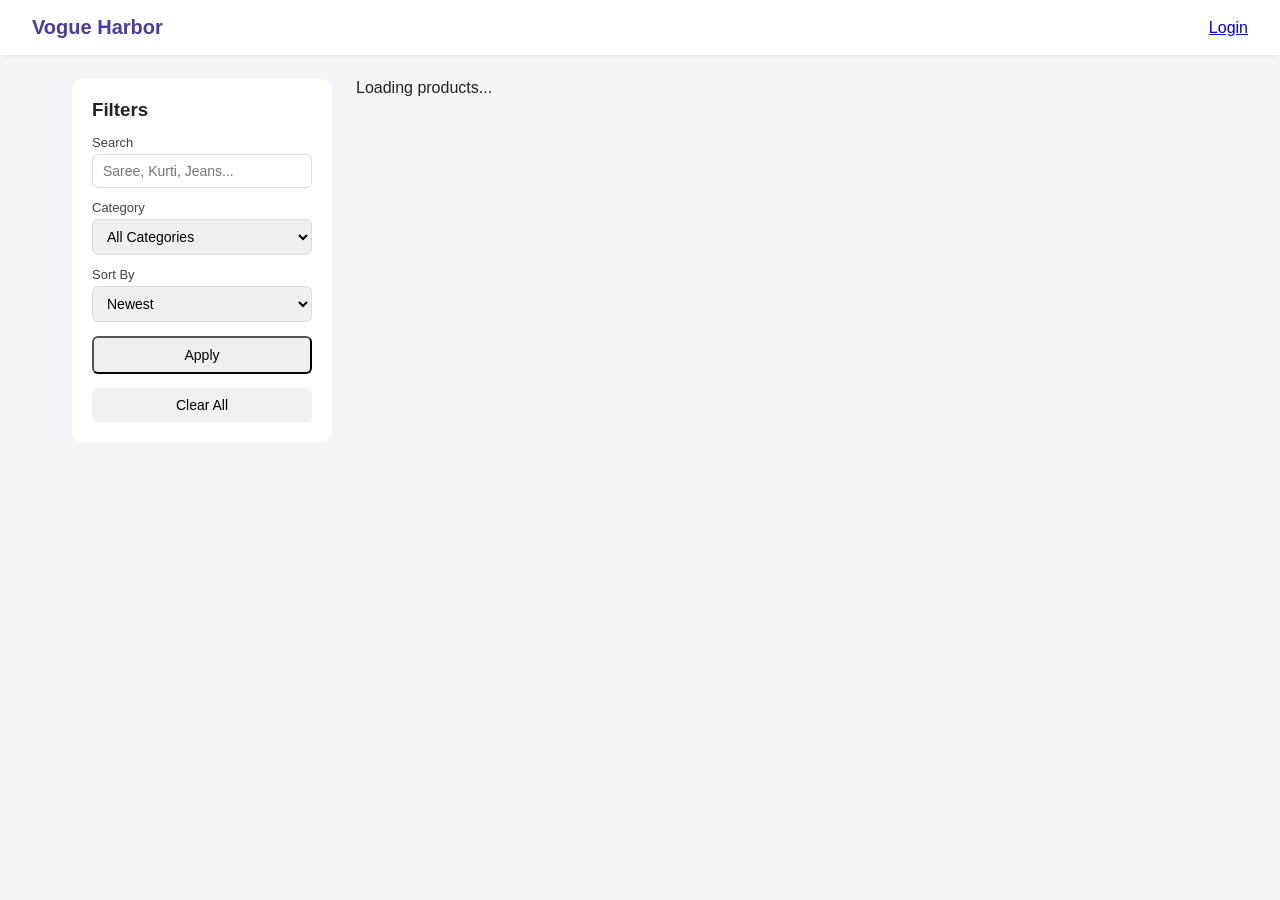
==== index.html @ 35917849 "Initial commit" ====
<!DOCTYPE html>
<html lang="en">
<head>
    <meta charset="UTF-8">
    <meta name="viewport" content="width=device-width, initial-scale=1.0">
    <title>Vogue Harbor - Cloth Collection</title>
    <link rel="stylesheet" href="assets/css/base.css">
    <link rel="stylesheet" href="assets/css/customer.css">
</head>
<body>
    <nav class="customer-nav">
        <div class="nav-brand">Vogue Harbor</div>
        <div id="nav-auth"></div>
    </nav>

    <main class="catalogue-main">
        <aside class="filters-panel">
            <h3>Filters</h3>
            <label>Search</label>
            <input type="text" id="f-search" placeholder="Saree, Kurti, Jeans...">

            <label>Category</label>
            <select id="f-category">
                <option value="">All Categories</option>
            </select>

            <label>Sort By</label>
            <select id="f-ordering">
                <option value="-created_at">Newest</option>
                <option value="selling_price">Price: Low to High</option>
                <option value="-selling_price">Price: High to Low</option>
            </select>

            <button id="apply-filters" class="primary-btn">Apply</button>
            <button id="clear-filters">Clear All</button>
        </aside>

        <section class="product-grid-section">
            <p id="results-count" class="muted"></p>
            <div class="product-grid" id="product-grid">
                <p>Loading products...</p>
            </div>
        </section>
    </main>

    <script type="module" src="js/pages/home.js"></script>
</body>
</html>
---- assets/css/base.css ----
* { box-sizing: border-box; margin: 0; padding: 0; }

body {
    font-family: -apple-system, BlinkMacSystemFont, "Segoe UI", sans-serif;
    background: #f5f5f7;
    color: #222;
}

.auth-container {
    max-width: 380px;
    margin: 80px auto;
    background: #fff;
    padding: 32px;
    border-radius: 10px;
    box-shadow: 0 2px 10px rgba(0,0,0,0.08);
}

.auth-container h1 {
    font-size: 22px;
    margin-bottom: 4px;
    color: #4c3b9e;
}

.auth-container h2 {
    font-size: 16px;
    font-weight: 400;
    color: #666;
    margin-bottom: 24px;
}

form label {
    display: block;
    font-size: 13px;
    margin-top: 14px;
    margin-bottom: 4px;
    color: #444;
}

form input {
    width: 100%;
    padding: 10px 12px;
    border: 1px solid #ddd;
    border-radius: 6px;
    font-size: 14px;
}

form button {
    width: 100%;
    margin-top: 22px;
    padding: 11px;
    background: #6a4fd4;
    color: #fff;
    border: none;
    border-radius: 6px;
    font-size: 15px;
    cursor: pointer;
}

form button:hover {
    background: #5a41bd;
}

.error-box {
    margin-top: 14px;
    padding: 10px 12px;
    background: #fdecea;
    color: #c0392b;
    border-radius: 6px;
    font-size: 13px;
}

.auth-container p {
    margin-top: 18px;
    font-size: 13px;
    text-align: center;
    color: #666;
}
---- assets/css/customer.css ----
.customer-nav {
    display: flex;
    justify-content: space-between;
    align-items: center;
    background: #fff;
    padding: 16px 32px;
    box-shadow: 0 1px 6px rgba(0,0,0,0.06);
}

.customer-nav .nav-brand {
    font-weight: 700;
    font-size: 20px;
    color: #4c3b9e;
}

.nav-user {
    font-size: 13px;
    color: #666;
    margin-right: 12px;
}

.role-tag {
    background: #eee;
    padding: 2px 8px;
    border-radius: 10px;
    font-size: 11px;
    margin-left: 4px;
}

.catalogue-main {
    display: grid;
    grid-template-columns: 260px 1fr;
    gap: 24px;
    padding: 24px 32px;
    max-width: 1200px;
    margin: 0 auto;
}

.filters-panel {
    background: #fff;
    padding: 20px;
    border-radius: 10px;
    height: fit-content;
}

.filters-panel h3 {
    margin-bottom: 14px;
}

.filters-panel label {
    display: block;
    font-size: 13px;
    margin-top: 12px;
    margin-bottom: 4px;
    color: #444;
}

.filters-panel input, .filters-panel select {
    width: 100%;
    padding: 8px 10px;
    border: 1px solid #ddd;
    border-radius: 6px;
    font-size: 14px;
}

.filters-panel button {
    width: 100%;
    margin-top: 14px;
    padding: 9px;
    border-radius: 6px;
    cursor: pointer;
    font-size: 14px;
}

.filters-panel #clear-filters {
    background: #f0f0f0;
    border: none;
}

.product-grid {
    display: grid;
    grid-template-columns: repeat(auto-fill, minmax(220px, 1fr));
    gap: 20px;
}

.product-card {
    background: #fff;
    border-radius: 10px;
    overflow: hidden;
    text-decoration: none;
    color: inherit;
    box-shadow: 0 1px 6px rgba(0,0,0,0.06);
    transition: transform 0.15s ease;
}

.product-card:hover { transform: translateY(-3px); }

.product-image {
    position: relative;
    height: 220px;
    background: #f0f0f0;
    display: flex;
    align-items: center;
    justify-content: center;
}

.product-image img {
    width: 100%;
    height: 100%;
    object-fit: cover;
}

.no-image {
    color: #aaa;
    font-size: 13px;
}

.product-image .badge {
    position: absolute;
    top: 10px;
    left: 10px;
}

.product-info {
    padding: 14px;
}

.product-info h4 {
    font-size: 15px;
    margin-bottom: 4px;
}

.product-category {
    font-size: 12px;
    color: #888;
    margin-bottom: 8px;
}

.product-price {
    font-weight: 700;
    font-size: 16px;
    color: #4c3b9e;
}

.detail-main {
    display: grid;
    grid-template-columns: 1fr 1fr;
    gap: 40px;
    max-width: 1000px;
    margin: 30px auto;
    padding: 0 32px;
}

.detail-image {
    background: #f0f0f0;
    border-radius: 10px;
    height: 480px;
    display: flex;
    align-items: center;
    justify-content: center;
    overflow: hidden;
}

.detail-image img {
    width: 100%;
    height: 100%;
    object-fit: cover;
}

.detail-info h1 {
    font-size: 26px;
    margin: 6px 0 12px;
}

.detail-price {
    font-size: 22px;
    font-weight: 700;
    color: #4c3b9e;
    margin-bottom: 10px;
}

.detail-description {
    margin: 16px 0;
    color: #555;
    line-height: 1.6;
}

.detail-attr {
    margin-top: 12px;
    font-size: 14px;
}

.tag {
    display: inline-block;
    background: #f0f0f0;
    padding: 4px 10px;
    border-radius: 6px;
    margin-right: 6px;
    font-size: 13px;
}

.color-swatch {
    display: inline-block;
    width: 22px;
    height: 22px;
    border-radius: 50%;
    margin-right: 6px;
    border: 1px solid #ddd;
    vertical-align: middle;
}

.stock-note {
    margin-top: 20px;
    font-size: 13px;
    color: #888;
}
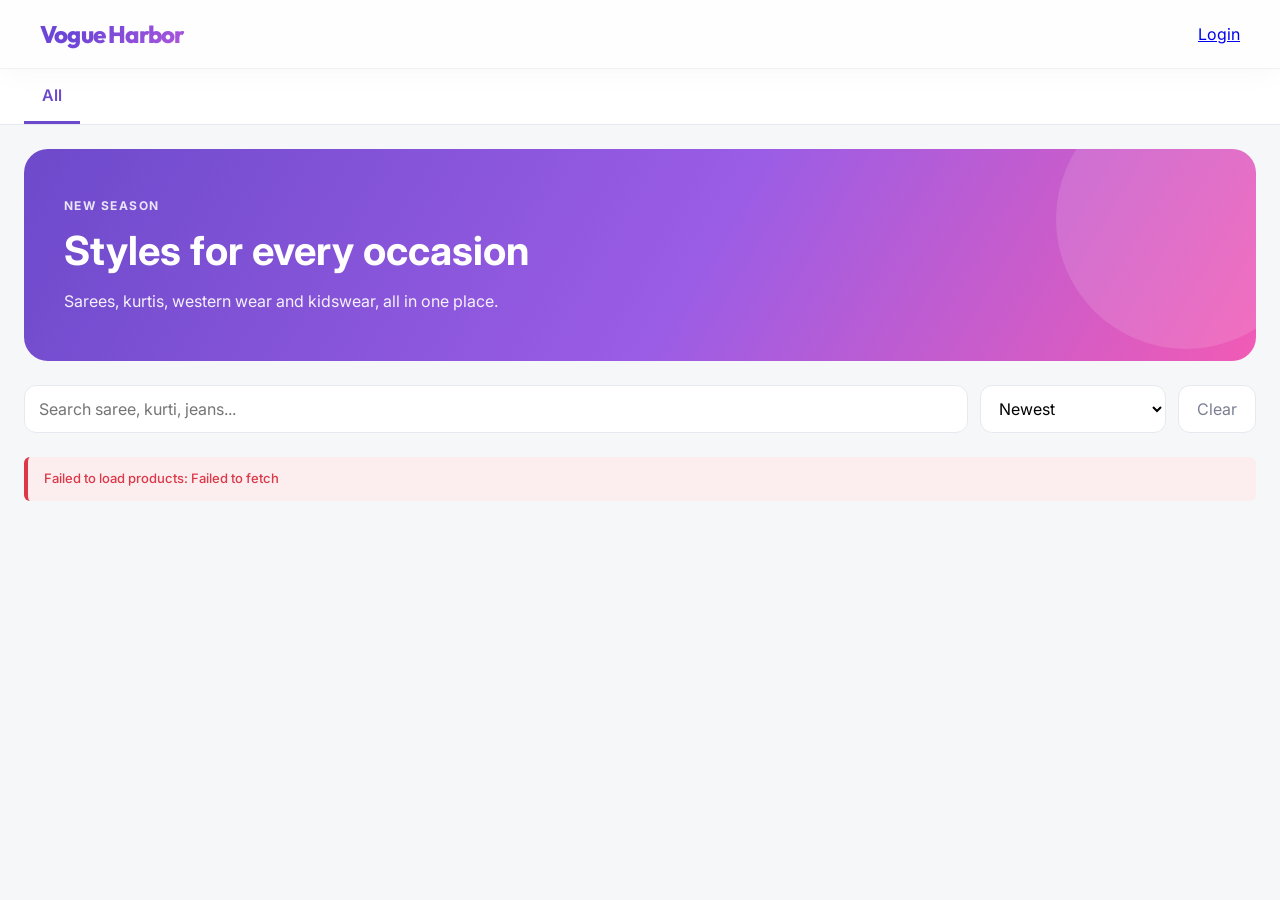
==== commit b8fed857: "updated zip functionaly" ====
--- a/index.html
+++ b/index.html
@@ -6,41 +6,43 @@
     <title>Vogue Harbor - Cloth Collection</title>
     <link rel="stylesheet" href="assets/css/base.css">
     <link rel="stylesheet" href="assets/css/customer.css">
+    <link rel="stylesheet" href="assets/css/storefront.css">
 </head>
 <body>
     <nav class="customer-nav">
-        <div class="nav-brand">Vogue Harbor</div>
+        <div class="nav-brand"><a href="index.html" style="color:inherit; text-decoration:none;">Vogue Harbor</a></div>
         <div id="nav-auth"></div>
     </nav>
 
-    <main class="catalogue-main">
-        <aside class="filters-panel">
-            <h3>Filters</h3>
-            <label>Search</label>
-            <input type="text" id="f-search" placeholder="Saree, Kurti, Jeans...">
+    <!-- Horizontal category bar + subcategory chips -->
+    <div class="sf-catbar">
+        <div class="sf-tabs" id="category-tabs"></div>
+    </div>
+    <div class="sf-subrows" id="subcategory-rows"></div>
 
-            <label>Category</label>
-            <select id="f-category">
-                <option value="">All Categories</option>
-            </select>
+    <main class="sf-main">
+        <section class="sf-hero" id="hero">
+            <p class="sf-eyebrow">New season</p>
+            <h1>Styles for every occasion</h1>
+            <p>Sarees, kurtis, western wear and kidswear, all in one place.</p>
+        </section>
 
-            <label>Sort By</label>
+        <div class="sf-toolbar">
+            <input type="text" id="f-search" placeholder="Search saree, kurti, jeans...">
             <select id="f-ordering">
                 <option value="-created_at">Newest</option>
                 <option value="selling_price">Price: Low to High</option>
                 <option value="-selling_price">Price: High to Low</option>
             </select>
+            <button id="clear-filters" class="sf-ghost-btn">Clear</button>
+        </div>
 
-            <button id="apply-filters" class="primary-btn">Apply</button>
-            <button id="clear-filters">Clear All</button>
-        </aside>
+        <div class="sf-viewhead" id="view-head" hidden>
+            <h2 id="view-title"></h2>
+            <p id="results-count" class="sf-muted"></p>
+        </div>
 
-        <section class="product-grid-section">
-            <p id="results-count" class="muted"></p>
-            <div class="product-grid" id="product-grid">
-                <p>Loading products...</p>
-            </div>
-        </section>
+        <div id="store-content"><p class="sf-muted">Loading products...</p></div>
     </main>
 
     <script type="module" src="js/pages/home.js"></script>
--- a/assets/css/base.css
+++ b/assets/css/base.css
@@ -1,77 +1,194 @@
-* { box-sizing: border-box; margin: 0; padding: 0; }
+@import url('https://fonts.googleapis.com/css2?family=Inter:wght@300;400;500;600;700&family=Outfit:wght@300;400;500;600;700;800&display=swap');
+
+:root {
+    /* Color Tokens */
+    --primary: hsl(256, 65%, 56%);
+    --primary-hover: hsl(256, 65%, 48%);
+    --primary-light: hsl(256, 65%, 96%);
+    --success: hsl(145, 63%, 42%);
+    --success-light: hsl(145, 63%, 96%);
+    --warning: hsl(38, 92%, 50%);
+    --warning-light: hsl(38, 92%, 96%);
+    --danger: hsl(354, 70%, 54%);
+    --danger-hover: hsl(354, 70%, 46%);
+    --danger-light: hsl(354, 70%, 96%);
+    
+    --bg-light: hsl(220, 20%, 97%);
+    --bg-card: hsl(0, 0%, 100%);
+    --text-main: hsl(224, 15%, 15%);
+    --text-muted: hsl(224, 10%, 55%);
+    --text-light: hsl(0, 0%, 100%);
+    
+    --border-color: hsl(220, 15%, 90%);
+    --border-color-focus: hsl(256, 65%, 80%);
+    
+    /* Layout & Shadows */
+    --radius-sm: 6px;
+    --radius-md: 12px;
+    --radius-lg: 18px;
+    --shadow-sm: 0 2px 4px rgba(0, 0, 0, 0.02), 0 1px 2px rgba(0, 0, 0, 0.03);
+    --shadow-md: 0 8px 24px rgba(76, 59, 158, 0.04), 0 2px 8px rgba(0, 0, 0, 0.04);
+    --shadow-lg: 0 16px 36px rgba(76, 59, 158, 0.08), 0 4px 12px rgba(0, 0, 0, 0.05);
+    
+    --font-heading: 'Outfit', sans-serif;
+    --font-body: 'Inter', sans-serif;
+    
+    --transition: all 0.25s cubic-bezier(0.4, 0, 0.2, 1);
+}
+
+* { 
+    box-sizing: border-box; 
+    margin: 0; 
+    padding: 0; 
+}
 
 body {
-    font-family: -apple-system, BlinkMacSystemFont, "Segoe UI", sans-serif;
-    background: #f5f5f7;
-    color: #222;
+    font-family: var(--font-body);
+    background: var(--bg-light);
+    color: var(--text-main);
+    line-height: 1.5;
+    -webkit-font-smoothing: antialiased;
 }
 
+/* Authentication Page Styling */
 .auth-container {
-    max-width: 380px;
-    margin: 80px auto;
-    background: #fff;
-    padding: 32px;
-    border-radius: 10px;
-    box-shadow: 0 2px 10px rgba(0,0,0,0.08);
+    max-width: 400px;
+    margin: 100px auto;
+    background: var(--bg-card);
+    padding: 40px;
+    border-radius: var(--radius-lg);
+    box-shadow: var(--shadow-lg);
+    border: 1px solid var(--border-color);
 }
 
 .auth-container h1 {
-    font-size: 22px;
-    margin-bottom: 4px;
-    color: #4c3b9e;
+    font-family: var(--font-heading);
+    font-size: 26px;
+    font-weight: 700;
+    margin-bottom: 6px;
+    color: var(--primary);
+    letter-spacing: -0.5px;
 }
 
 .auth-container h2 {
-    font-size: 16px;
+    font-size: 14px;
     font-weight: 400;
-    color: #666;
-    margin-bottom: 24px;
+    color: var(--text-muted);
+    margin-bottom: 28px;
 }
 
 form label {
     display: block;
-    font-size: 13px;
-    margin-top: 14px;
-    margin-bottom: 4px;
-    color: #444;
+    font-size: 12px;
+    font-weight: 600;
+    margin-top: 16px;
+    margin-bottom: 6px;
+    color: var(--text-main);
+    text-transform: uppercase;
+    letter-spacing: 0.5px;
 }
 
-form input {
+form input, form select, form textarea {
     width: 100%;
-    padding: 10px 12px;
-    border: 1px solid #ddd;
-    border-radius: 6px;
+    padding: 12px 14px;
+    border: 1.5px solid var(--border-color);
+    border-radius: var(--radius-sm);
+    font-family: var(--font-body);
     font-size: 14px;
+    color: var(--text-main);
+    background: var(--bg-card);
+    transition: var(--transition);
+}
+
+form input:focus, form select:focus, form textarea:focus {
+    outline: none;
+    border-color: var(--primary);
+    box-shadow: 0 0 0 3px var(--primary-light);
 }
 
 form button {
     width: 100%;
-    margin-top: 22px;
-    padding: 11px;
-    background: #6a4fd4;
-    color: #fff;
+    margin-top: 24px;
+    padding: 12px;
+    background: var(--primary);
+    color: var(--text-light);
     border: none;
-    border-radius: 6px;
+    border-radius: var(--radius-sm);
+    font-family: var(--font-heading);
     font-size: 15px;
+    font-weight: 600;
     cursor: pointer;
+    transition: var(--transition);
 }
 
 form button:hover {
-    background: #5a41bd;
+    background: var(--primary-hover);
+    transform: translateY(-1px);
+    box-shadow: 0 4px 12px rgba(106, 79, 212, 0.2);
+}
+
+form button:active {
+    transform: translateY(0);
 }
 
 .error-box {
-    margin-top: 14px;
-    padding: 10px 12px;
-    background: #fdecea;
-    color: #c0392b;
-    border-radius: 6px;
+    margin-top: 16px;
+    padding: 12px 16px;
+    background: var(--danger-light);
+    color: var(--danger);
+    border-left: 4px solid var(--danger);
+    border-radius: var(--radius-sm);
     font-size: 13px;
+    font-weight: 500;
 }
 
 .auth-container p {
-    margin-top: 18px;
+    margin-top: 24px;
     font-size: 13px;
     text-align: center;
-    color: #666;
+    color: var(--text-muted);
+}
+
+.auth-container a {
+    color: var(--primary);
+    text-decoration: none;
+    font-weight: 600;
+    transition: var(--transition);
+}
+
+.auth-container a:hover {
+    color: var(--primary-hover);
+    text-decoration: underline;
+}
+
+.role-toggle {
+    display: flex;
+    gap: 10px;
+    margin-bottom: 24px;
+}
+
+.role-btn {
+    flex: 1;
+    padding: 11px;
+    border: 1.5px solid var(--border-color);
+    background: var(--bg-light);
+    border-radius: var(--radius-sm);
+    cursor: pointer;
+    font-family: var(--font-heading);
+    font-size: 14px;
+    font-weight: 600;
+    color: var(--text-muted);
+    transition: var(--transition);
+}
+
+.role-btn:hover {
+    color: var(--text-main);
+    border-color: var(--text-muted);
+}
+
+.role-btn.active {
+    background: var(--primary);
+    color: var(--text-light);
+    border-color: var(--primary);
+    box-shadow: 0 4px 10px rgba(106, 79, 212, 0.15);
 }
--- a/assets/css/customer.css
+++ b/assets/css/customer.css
@@ -1,164 +1,322 @@
+/* Customer Interface Styling - Vogue Harbor Storefront */
+
+/* Navigation Bar */
 .customer-nav {
+    position: sticky;
+    top: 0;
+    z-index: 100;
     display: flex;
     justify-content: space-between;
     align-items: center;
-    background: #fff;
-    padding: 16px 32px;
-    box-shadow: 0 1px 6px rgba(0,0,0,0.06);
+    background: rgba(255, 255, 255, 0.85);
+    backdrop-filter: blur(16px);
+    -webkit-backdrop-filter: blur(16px);
+    padding: 16px 40px;
+    box-shadow: 0 4px 30px rgba(0, 0, 0, 0.03);
+    border-bottom: 1px solid rgba(0, 0, 0, 0.05);
+    transition: var(--transition);
 }
 
 .customer-nav .nav-brand {
-    font-weight: 700;
-    font-size: 20px;
-    color: #4c3b9e;
+    font-family: var(--font-heading);
+    font-weight: 800;
+    font-size: 24px;
+    color: var(--primary);
+    letter-spacing: -0.8px;
+    background: linear-gradient(135deg, var(--primary) 30%, hsl(280, 65%, 60%) 100%);
+    -webkit-background-clip: text;
+    -webkit-text-fill-color: transparent;
 }
 
 .nav-user {
     font-size: 13px;
-    color: #666;
-    margin-right: 12px;
+    color: var(--text-muted);
+    margin-right: 16px;
+    display: inline-flex;
+    align-items: center;
+    gap: 6px;
+}
+
+.nav-user b {
+    color: var(--text-main);
 }
 
 .role-tag {
-    background: #eee;
+    background: var(--primary-light);
+    color: var(--primary);
     padding: 2px 8px;
-    border-radius: 10px;
-    font-size: 11px;
-    margin-left: 4px;
-}
-
+    border-radius: 20px;
+    font-size: 10px;
+    font-weight: 700;
+    text-transform: uppercase;
+    letter-spacing: 0.5px;
+    border: 1px solid rgba(106, 79, 212, 0.1);
+}
+
+/* Link Button in Nav */
+.link-btn {
+    background: none;
+    border: none;
+    color: var(--primary);
+    font-family: var(--font-heading);
+    font-size: 13px;
+    font-weight: 700;
+    cursor: pointer;
+    text-transform: uppercase;
+    letter-spacing: 0.5px;
+    transition: var(--transition);
+}
+
+.link-btn:hover {
+    color: var(--primary-hover);
+    text-decoration: underline;
+}
+
+/* Page Layout */
 .catalogue-main {
     display: grid;
-    grid-template-columns: 260px 1fr;
-    gap: 24px;
-    padding: 24px 32px;
-    max-width: 1200px;
+    grid-template-columns: 280px 1fr;
+    gap: 32px;
+    padding: 40px;
+    max-width: 1300px;
     margin: 0 auto;
 }
 
+/* Filters Panel */
 .filters-panel {
-    background: #fff;
-    padding: 20px;
-    border-radius: 10px;
+    background: var(--bg-card);
+    padding: 28px;
+    border-radius: var(--radius-lg);
+    box-shadow: var(--shadow-md);
+    border: 1px solid var(--border-color);
     height: fit-content;
+    position: sticky;
+    top: 96px;
 }
 
 .filters-panel h3 {
-    margin-bottom: 14px;
+    font-family: var(--font-heading);
+    font-size: 18px;
+    font-weight: 700;
+    margin-bottom: 20px;
+    color: var(--text-main);
+    letter-spacing: -0.2px;
 }
 
 .filters-panel label {
     display: block;
-    font-size: 13px;
-    margin-top: 12px;
-    margin-bottom: 4px;
-    color: #444;
-}
-
-.filters-panel input, .filters-panel select {
+    font-size: 11px;
+    font-weight: 700;
+    text-transform: uppercase;
+    letter-spacing: 0.5px;
+    margin-top: 18px;
+    margin-bottom: 6px;
+    color: var(--text-muted);
+}
+
+.filters-panel input, 
+.filters-panel select {
     width: 100%;
-    padding: 8px 10px;
-    border: 1px solid #ddd;
-    border-radius: 6px;
-    font-size: 14px;
+    padding: 10px 12px;
+    border: 1.5px solid var(--border-color);
+    border-radius: var(--radius-sm);
+    font-family: var(--font-body);
+    font-size: 13px;
+    color: var(--text-main);
+    background: var(--bg-light);
+    transition: var(--transition);
+}
+
+.filters-panel input:focus, 
+.filters-panel select:focus {
+    outline: none;
+    border-color: var(--primary);
+    background: var(--bg-card);
+    box-shadow: 0 0 0 3px var(--primary-light);
 }
 
 .filters-panel button {
     width: 100%;
-    margin-top: 14px;
-    padding: 9px;
-    border-radius: 6px;
+    margin-top: 16px;
+    padding: 11px;
+    font-family: var(--font-heading);
+    font-weight: 600;
+    font-size: 14px;
+    border-radius: var(--radius-sm);
     cursor: pointer;
-    font-size: 14px;
+    transition: var(--transition);
+}
+
+.filters-panel .primary-btn {
+    background: var(--primary);
+    color: var(--text-light);
+    border: none;
+}
+
+.filters-panel .primary-btn:hover {
+    background: var(--primary-hover);
+    box-shadow: 0 4px 12px rgba(106, 79, 212, 0.2);
 }
 
 .filters-panel #clear-filters {
-    background: #f0f0f0;
-    border: none;
+    background: transparent;
+    border: 1.5px solid var(--border-color);
+    color: var(--text-muted);
+}
+
+.filters-panel #clear-filters:hover {
+    background: var(--bg-light);
+    color: var(--text-main);
+    border-color: var(--text-muted);
+}
+
+/* Products Grid Section */
+.product-grid-section {
+    display: flex;
+    flex-direction: column;
+    gap: 16px;
+}
+
+.product-grid-section #results-count {
+    font-size: 13px;
+    color: var(--text-muted);
+    font-weight: 500;
 }
 
 .product-grid {
     display: grid;
-    grid-template-columns: repeat(auto-fill, minmax(220px, 1fr));
-    gap: 20px;
-}
-
+    grid-template-columns: repeat(auto-fill, minmax(240px, 1fr));
+    gap: 28px;
+}
+
+/* Product Cards */
 .product-card {
-    background: #fff;
-    border-radius: 10px;
+    background: var(--bg-card);
+    border-radius: var(--radius-md);
     overflow: hidden;
     text-decoration: none;
     color: inherit;
-    box-shadow: 0 1px 6px rgba(0,0,0,0.06);
-    transition: transform 0.15s ease;
-}
-
-.product-card:hover { transform: translateY(-3px); }
+    box-shadow: var(--shadow-sm);
+    border: 1px solid var(--border-color);
+    display: flex;
+    flex-direction: column;
+    height: 100%;
+    transition: var(--transition);
+}
+
+.product-card:hover {
+    transform: translateY(-5px);
+    box-shadow: var(--shadow-lg);
+    border-color: var(--border-color-focus);
+}
 
 .product-image {
     position: relative;
-    height: 220px;
-    background: #f0f0f0;
+    height: 250px;
+    background: hsl(220, 20%, 95%);
     display: flex;
     align-items: center;
     justify-content: center;
+    overflow: hidden;
 }
 
 .product-image img {
     width: 100%;
     height: 100%;
     object-fit: cover;
+    transition: var(--transition);
+}
+
+.product-card:hover .product-image img {
+    transform: scale(1.05);
 }
 
 .no-image {
-    color: #aaa;
-    font-size: 13px;
-}
-
+    color: var(--text-muted);
+    font-family: var(--font-heading);
+    font-size: 13px;
+    font-weight: 600;
+    text-transform: uppercase;
+    letter-spacing: 0.5px;
+}
+
+/* Custom Pill Badges on Cards */
 .product-image .badge {
     position: absolute;
-    top: 10px;
-    left: 10px;
+    top: 12px;
+    left: 12px;
+    padding: 4px 10px;
+    border-radius: 20px;
+    font-size: 10px;
+    font-weight: 700;
+    text-transform: uppercase;
+    letter-spacing: 0.5px;
+    box-shadow: 0 4px 8px rgba(0, 0, 0, 0.08);
+}
+
+.product-image .badge.danger {
+    background: var(--danger);
+    color: var(--text-light);
+}
+
+.product-image .badge.warning {
+    background: var(--warning);
+    color: var(--text-light);
 }
 
 .product-info {
-    padding: 14px;
+    padding: 20px;
+    display: flex;
+    flex-direction: column;
+    flex-grow: 1;
 }
 
 .product-info h4 {
-    font-size: 15px;
+    font-family: var(--font-heading);
+    font-size: 16px;
+    font-weight: 700;
     margin-bottom: 4px;
+    color: var(--text-main);
+    line-height: 1.3;
 }
 
 .product-category {
-    font-size: 12px;
-    color: #888;
-    margin-bottom: 8px;
+    font-size: 11px;
+    font-weight: 600;
+    color: var(--text-muted);
+    text-transform: uppercase;
+    letter-spacing: 0.5px;
+    margin-bottom: 12px;
 }
 
 .product-price {
-    font-weight: 700;
-    font-size: 16px;
-    color: #4c3b9e;
-}
-
+    font-family: var(--font-heading);
+    font-weight: 800;
+    font-size: 18px;
+    color: var(--primary);
+    margin-top: auto;
+}
+
+/* Product Detail Page Layout */
 .detail-main {
     display: grid;
-    grid-template-columns: 1fr 1fr;
-    gap: 40px;
-    max-width: 1000px;
-    margin: 30px auto;
-    padding: 0 32px;
+    grid-template-columns: 1.1fr 0.9fr;
+    gap: 48px;
+    max-width: 1100px;
+    margin: 48px auto;
+    padding: 0 40px;
 }
 
 .detail-image {
-    background: #f0f0f0;
-    border-radius: 10px;
-    height: 480px;
+    background: hsl(220, 20%, 95%);
+    border-radius: var(--radius-lg);
+    height: 520px;
     display: flex;
     align-items: center;
     justify-content: center;
     overflow: hidden;
+    border: 1px solid var(--border-color);
+    box-shadow: var(--shadow-md);
 }
 
 .detail-image img {
@@ -167,50 +325,111 @@
     object-fit: cover;
 }
 
+.detail-info {
+    display: flex;
+    flex-direction: column;
+    justify-content: center;
+}
+
 .detail-info h1 {
+    font-family: var(--font-heading);
+    font-size: 32px;
+    font-weight: 800;
+    margin: 8px 0 16px;
+    color: var(--text-main);
+    letter-spacing: -0.8px;
+}
+
+.detail-price {
+    font-family: var(--font-heading);
     font-size: 26px;
-    margin: 6px 0 12px;
-}
-
-.detail-price {
-    font-size: 22px;
-    font-weight: 700;
-    color: #4c3b9e;
-    margin-bottom: 10px;
+    font-weight: 800;
+    color: var(--primary);
+    margin-bottom: 16px;
 }
 
 .detail-description {
-    margin: 16px 0;
-    color: #555;
-    line-height: 1.6;
+    font-size: 14px;
+    margin: 20px 0;
+    color: var(--text-muted);
+    line-height: 1.7;
 }
 
 .detail-attr {
-    margin-top: 12px;
-    font-size: 14px;
+    margin-top: 16px;
+    font-size: 13px;
+    font-weight: 600;
+    color: var(--text-main);
+}
+
+.detail-attr span {
+    display: block;
+    font-size: 11px;
+    font-weight: 700;
+    text-transform: uppercase;
+    color: var(--text-muted);
+    margin-bottom: 6px;
+    letter-spacing: 0.5px;
 }
 
 .tag {
     display: inline-block;
-    background: #f0f0f0;
-    padding: 4px 10px;
-    border-radius: 6px;
-    margin-right: 6px;
-    font-size: 13px;
+    background: var(--bg-light);
+    padding: 6px 12px;
+    border-radius: var(--radius-sm);
+    margin-right: 8px;
+    margin-bottom: 8px;
+    font-size: 13px;
+    font-weight: 600;
+    border: 1.5px solid var(--border-color);
+    color: var(--text-main);
 }
 
 .color-swatch {
     display: inline-block;
-    width: 22px;
-    height: 22px;
+    width: 24px;
+    height: 24px;
     border-radius: 50%;
-    margin-right: 6px;
-    border: 1px solid #ddd;
+    margin-right: 8px;
+    border: 2px solid #fff;
+    box-shadow: 0 0 0 1.5px var(--border-color);
     vertical-align: middle;
 }
 
 .stock-note {
-    margin-top: 20px;
-    font-size: 13px;
-    color: #888;
-}+    margin-top: 24px;
+    font-size: 13px;
+    color: var(--text-muted);
+    font-weight: 500;
+    display: inline-flex;
+    align-items: center;
+    gap: 8px;
+}
+
+/* Primary Button for Customer detail page action if needed */
+.primary-btn-store {
+    display: block;
+    width: 100%;
+    max-width: 240px;
+    text-align: center;
+    margin-top: 28px;
+    padding: 12px 24px;
+    background: var(--primary);
+    color: var(--text-light);
+    border: none;
+    border-radius: var(--radius-sm);
+    font-family: var(--font-heading);
+    font-size: 15px;
+    font-weight: 600;
+    cursor: pointer;
+    text-decoration: none;
+    transition: var(--transition);
+}
+
+.primary-btn-store:hover {
+    background: var(--primary-hover);
+    box-shadow: 0 4px 12px rgba(106, 79, 212, 0.2);
+}
+.cart-actions { margin-top: 16px; display: flex; gap: 10px; align-items: center; flex-wrap: wrap; }
+.cart-actions input { width: 70px; padding: 8px; }
+.cart-success { color: #2e7d32; }
--- a/assets/css/storefront.css
+++ b/assets/css/storefront.css
@@ -0,0 +1,150 @@
+:root {
+    --sf-primary: #6d4acb;
+    --sf-ink: #1c1b29;
+    --sf-muted: #7b7f93;
+    --sf-line: #e8e9f0;
+    --sf-card: #ffffff;
+    --sf-radius: 16px;
+}
+
+.sf-main [hidden] { display: none !important; }
+.sf-muted { color: var(--sf-muted); }
+
+/* ---------- Category bar ---------- */
+.sf-catbar {
+    position: sticky; top: 0; z-index: 40;
+    background: #fff; border-bottom: 1px solid var(--sf-line);
+}
+.sf-tabs {
+    max-width: 1280px; margin: 0 auto; padding: 0 24px;
+    display: flex; gap: 6px; overflow-x: auto; scrollbar-width: none;
+}
+.sf-tabs::-webkit-scrollbar { display: none; }
+.sf-tab {
+    flex: 0 0 auto; padding: 14px 18px; background: none; border: none;
+    border-bottom: 3px solid transparent; font: inherit; font-weight: 600;
+    color: var(--sf-muted); cursor: pointer; white-space: nowrap;
+}
+.sf-tab:hover { color: var(--sf-ink); }
+.sf-tab.active { color: var(--sf-primary); border-bottom-color: var(--sf-primary); }
+
+/* ---------- Subcategory chips ---------- */
+.sf-subrows { background: #fff; border-bottom: 1px solid var(--sf-line); }
+.sf-subrows:empty { display: none; }
+.sf-subrow {
+    max-width: 1280px; margin: 0 auto; padding: 12px 24px;
+    display: flex; gap: 8px; overflow-x: auto; scrollbar-width: none;
+}
+.sf-subrow::-webkit-scrollbar { display: none; }
+.sf-chip {
+    flex: 0 0 auto; padding: 7px 14px; border-radius: 999px;
+    border: 1px solid var(--sf-line); background: #fff; color: var(--sf-ink);
+    font: inherit; font-size: 14px; cursor: pointer; white-space: nowrap;
+    transition: all .15s;
+}
+.sf-chip:hover { border-color: var(--sf-primary); color: var(--sf-primary); }
+.sf-chip.active { background: var(--sf-primary); border-color: var(--sf-primary); color: #fff; }
+
+/* ---------- Layout / hero / toolbar ---------- */
+.sf-main { max-width: 1280px; margin: 0 auto; padding: 24px; }
+
+.sf-hero {
+    position: relative; overflow: hidden; color: #fff;
+    border-radius: 24px; padding: 48px 40px; margin-bottom: 24px;
+    background: linear-gradient(120deg, #6d4acb 0%, #9b5de5 55%, #f15bb5 100%);
+}
+.sf-hero::after {
+    content: ''; position: absolute; right: -60px; top: -60px;
+    width: 260px; height: 260px; border-radius: 50%;
+    background: rgba(255, 255, 255, .12);
+}
+.sf-hero h1 { margin: 6px 0 8px; font-size: clamp(26px, 4vw, 40px); }
+.sf-hero p { margin: 0; opacity: .92; }
+.sf-hero .sf-eyebrow {
+    text-transform: uppercase; letter-spacing: .12em;
+    font-size: 12px; font-weight: 700; opacity: .85;
+}
+
+.sf-toolbar { display: flex; gap: 12px; flex-wrap: wrap; margin-bottom: 24px; }
+.sf-toolbar input, .sf-toolbar select {
+    padding: 11px 14px; border: 1px solid var(--sf-line);
+    border-radius: 12px; background: #fff; font: inherit;
+}
+.sf-toolbar input { flex: 1 1 260px; }
+.sf-ghost-btn {
+    padding: 11px 18px; border: 1px solid var(--sf-line); border-radius: 12px;
+    background: #fff; color: var(--sf-muted); font: inherit; cursor: pointer;
+}
+.sf-ghost-btn:hover { border-color: var(--sf-primary); color: var(--sf-primary); }
+
+.sf-viewhead { display: flex; align-items: baseline; justify-content: space-between; margin-bottom: 16px; }
+.sf-viewhead h2 { margin: 0; font-size: 22px; }
+
+/* ---------- Sections (horizontal rows) and grid ---------- */
+.sf-section { margin-bottom: 40px; }
+.sf-section-head { display: flex; align-items: baseline; justify-content: space-between; margin-bottom: 14px; }
+.sf-section-head h2 { margin: 0; font-size: 22px; }
+.sf-viewall {
+    background: none; border: none; color: var(--sf-primary);
+    font: inherit; font-weight: 600; cursor: pointer;
+}
+.sf-viewall:hover { text-decoration: underline; }
+
+.sf-row {
+    display: grid; grid-auto-flow: column; grid-auto-columns: 220px; gap: 16px;
+    overflow-x: auto; padding-bottom: 12px;
+    scroll-snap-type: x proximity; scrollbar-width: thin;
+}
+.sf-row > .sf-card { scroll-snap-align: start; }
+
+.sf-grid { display: grid; grid-template-columns: repeat(auto-fill, minmax(210px, 1fr)); gap: 20px; }
+
+/* ---------- Product card ---------- */
+.sf-card {
+    display: block; background: var(--sf-card); color: var(--sf-ink);
+    border: 1px solid var(--sf-line); border-radius: var(--sf-radius);
+    overflow: hidden; text-decoration: none;
+    transition: transform .2s, box-shadow .2s;
+}
+.sf-card:hover { transform: translateY(-4px); box-shadow: 0 14px 30px rgba(40, 30, 90, .14); }
+
+.sf-card-img { position: relative; aspect-ratio: 3 / 4; background: #eef0f6; overflow: hidden; }
+.sf-card-img img { display: block; width: 100%; height: 100%; object-fit: cover; transition: transform .4s; }
+.sf-card:hover .sf-card-img img { transform: scale(1.06); }
+.sf-noimg { height: 100%; display: grid; place-items: center; color: var(--sf-muted); font-size: 14px; }
+
+.sf-badge {
+    position: absolute; top: 10px; left: 10px; padding: 4px 10px;
+    border-radius: 999px; color: #fff; font-size: 11px; font-weight: 700;
+    letter-spacing: .04em; text-transform: uppercase;
+}
+.sf-badge.danger { background: #ef4444; }
+.sf-badge.warning { background: #f59e0b; }
+.sf-badge.new { background: #10b981; }
+
+.sf-card-body { padding: 12px 14px 14px; }
+.sf-card-cat {
+    margin: 0 0 4px; font-size: 11px; font-weight: 700;
+    letter-spacing: .06em; text-transform: uppercase; color: var(--sf-muted);
+}
+.sf-card-name {
+    margin: 0 0 8px; font-size: 15px; font-weight: 600; line-height: 1.3;
+    min-height: 2.6em; overflow: hidden;
+    display: -webkit-box; -webkit-line-clamp: 2; -webkit-box-orient: vertical;
+}
+.sf-card-foot { display: flex; align-items: center; justify-content: space-between; gap: 8px; }
+.sf-price { font-size: 17px; font-weight: 800; color: var(--sf-primary); }
+.sf-dots { display: flex; gap: 4px; }
+.sf-dot { width: 14px; height: 14px; border-radius: 50%; border: 1px solid rgba(0, 0, 0, .15); }
+.sf-sizes { margin-top: 8px; display: flex; gap: 4px; flex-wrap: wrap; }
+.sf-size { font-size: 11px; padding: 2px 7px; border: 1px solid var(--sf-line); border-radius: 6px; color: var(--sf-muted); }
+
+.sf-empty { text-align: center; padding: 60px 20px; color: var(--sf-muted); }
+.sf-empty h3 { color: var(--sf-ink); margin-bottom: 6px; }
+
+@media (max-width: 600px) {
+    .sf-main { padding: 16px; }
+    .sf-hero { padding: 32px 24px; }
+    .sf-row { grid-auto-columns: 170px; }
+    .sf-grid { grid-template-columns: repeat(2, 1fr); gap: 12px; }
+}
